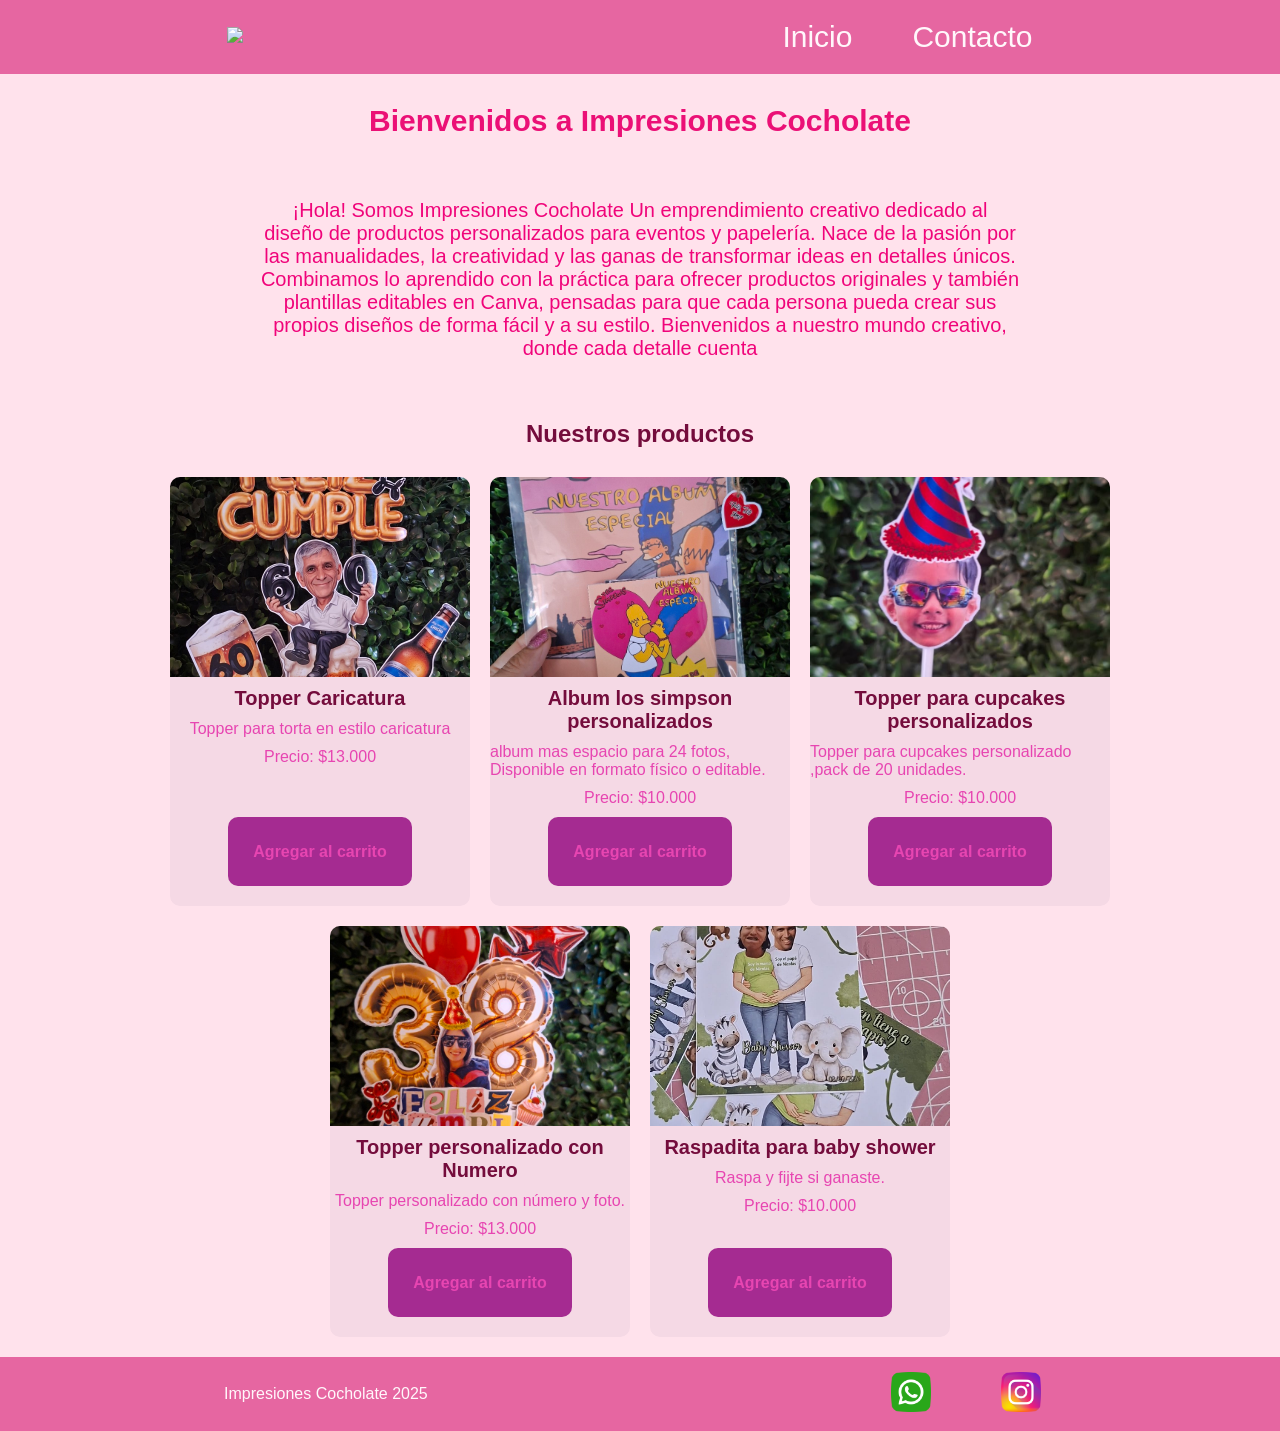
==== index.html @ 45a63f90 "inicia proyecto" ====
<!doctype html>
<html lang="en">
  <head>
    <meta charset="UTF-8" />
    <meta name="viewport" content="width=device-width, initial-scale=1.0" />
    <link
      href="https://fonts.googleapis.com/css2?family=Pacifico&display=swap"
      rel="stylesheet"
    />

    <link rel="stylesheet" href="./css/styles.css" />
    <title>Impresiones Cocholate</title>
  </head>
  <body>
    <header>
      <div class="div-logo">
        <a class="logo" href="./index.html">
          <img src="./img/LOGO..png" />
        </a>
      </div>

      <nav class="header-nav">
        <ul>
          <li>
            <a href="./index.html">Inicio</a>
          </li>
          <li>
            <a href="./page/contacto.html">Contacto</a>
          </li>
        </ul>
      </nav>
    </header>
    <main>
      <h1 class="titulo-home text-secondary">
        Bienvenidos a Impresiones Cocholate
      </h1>
      <p class="parrafo">
        ¡Hola! Somos Impresiones Cocholate Un emprendimiento creativo dedicado
        al diseño de productos personalizados para eventos y papelería. Nace de
        la pasión por las manualidades, la creatividad y las ganas de
        transformar ideas en detalles únicos. Combinamos lo aprendido con la
        práctica para ofrecer productos originales y también plantillas
        editables en Canva, pensadas para que cada persona pueda crear sus
        propios diseños de forma fácil y a su estilo. Bienvenidos a nuestro
        mundo creativo, donde cada detalle cuenta
      </p>

      <section>
        <h2 class="titulo-productos">Nuestros productos</h2>
        <div class="contenedor-tarjetas">
          <article class="card text-dark ">
            <img
              src="./img/topper caricatura.jpeg"
              alt="topper de caricatura"
            />
            <h3>Topper Caricatura</h3>
            <p>Topper para torta en estilo caricatura</p>
            <p>Precio: $13.000</p>
            <button class="btn bg-secondary text-dark">
              Agregar al carrito
            </button>
          </article>

          <article class="card text-dark ">
            <img
              src="./img/album los simpson.jpg"
              alt="Album personalizado los Simpson"
            />
            <h3>Album los simpson personalizados</h3>
            <p>
              album mas espacio para 24 fotos, Disponible en formato
              físico o editable.
            <p>Precio: $10.000</p>
            <button class="btn bg-secondary text-dark">
              Agregar al carrito
            </button>
          </article>

          <article class="card text-dark ">
            <img src="./img/topper cupcake.jpg" alt="topper para cupcake" />
            <h3>Topper para cupcakes personalizados</h3>
            <p>
              Topper para cupcakes personalizado ,pack de 20 unidades.
            </p>
            <p>Precio: $10.000</p>
            <button class="btn bg-secondary text-dark">
              Agregar al carrito
            </button>
          </article>

          <article class="card text-dark ">
            <img
              src="./img/topper personalizado numero.jpg"
              alt="topper personalizao con numero"
            />
            <h3>Topper personalizado con Numero</h3>
            <p>
              Topper personalizado con número y foto.
            </p>
            <p>Precio: $13.000</p>
            <button class="btn bg-secondary text-dark">
              Agregar al carrito
            </button>
          </article>

          <article class="card text-dark">
            <img
              src="./img/WhatsApp Image 2026-05-09 at 01.34.15.jpeg"
              alt="Raspadita para Baby shower"
            />
            <h3>Raspadita para baby shower</h3>
            <p>Raspa y fijte si ganaste.</p>
            <p>Precio: $10.000</p>
            <button class="btn bg-secondary text-dark">
              Agregar al carrito
            </button>
          </article>
        </div>
      </section>
    </main>
    <footer>
      <p>Impresiones Cocholate 2025</p>
      <nav>
        <ul class="footer-list">
          <li>
            <a href="https://wa.me/5491130013510" target="_blank">
            <img src="./img/whatsapp.png" alt="logo de whatsapp" /></li>
            </a>
          <li>
            <a href="https://www.instagram.com/cocholate2020/">
            <img src="./img/instagram.png" alt="logo de instagram" />
          
             </a>
             </li>
        </ul>
      </nav>
    </footer>
  </body>
</html>
---- css/styles.css ----
* {
  margin: 0;
  padding: 0;
  box-sizing: border-box;
}
html {
  font-size: 62.5%;
}
body {
  font-family: "Poppins", sans-serif;
  font-size: 1.6rem;
  background: #ffe2ec;
  color: rgb(240, 4, 122);

  display: flex;
  flex-direction: column;
  height: 100vh;
}

main {
  width: 80%;
  margin: auto;
  padding-bottom: 2rem;

  flex: 1;
  display: flex;
  flex-direction: column;
  align-items: center;
}
h1 {
  font-size: 3rem;
  font-weight: 800;
  line-height: 1.15;
  margin: 3rem 0;
  text-align: center;
}
h2 {
  color: rgb(116, 12, 60);
  font-size: 2.4rem;
  font-weight: 700;
  line-height: 1.15;
  text-align: center;
  margin: 3rem 0;
}
h3 {
  color: rgb(116, 12, 60);
  font-size: 2rem;
  font-weight: 700;
  line-height: 1.15;
  text-align: center;
}
.btn {
  border: none;
  font-size: 1.6rem;
  font-weight: bold;
  padding: 1.6em;
  border-radius: 1rem;
}

header,
footer {
  background: #e666a1;
  color: #fff7fb;
  width: 100%;
  display: flex;
  justify-content: space-around;
  align-items: center;
}
.logo img {
  width: 100px;
  display: block;
}

.logo,
.header-nav ul li a {
  text-decoration: none;
  font-size: 3rem;
  color: inherit;
  display: inline-block;
  padding: 2rem;
}
.header-nav {
  margin-right: 2rem;
}
.header-nav ul,
footer .footer-list {
  list-style: none;
  display: flex;
  gap: 2rem;
}

.footer-list li {
  padding: 1rem;
}

.footer-list img {
  width: 5rem;
  padding: 0.5rem;
}

.bg-primary {
  color: darkorchid;
}

.bg-secondary {
  background-color: rgb(165, 43, 145);
}

.text-dark {
  color: rgb(231, 69, 177);
}

.text-secondary {
  color: rgb(235, 16, 118);
}
/* HOME*/
.parrafo {
  width: 80%;
  text-align: center;
  font-size: 2rem;
  padding: 3rem;
}
.contenedor-tarjetas {
  margin-top: 2rem;
  display: flex;
  justify-content: center;
  flex-wrap: wrap;
  gap: 2rem;
}

.card {
  background-color: #f5d9e5;

  width: 30rem;
  padding-bottom: 2rem;

  display: flex;
  flex-direction: column;
  align-items: center;
  border-radius: 1rem;
  overflow: hidden;
  gap: 1rem;
}
.card img {
  width: 100%;
  height: 20rem;
  object-fit: cover;
}
.card .btn {
  margin-top: auto;
}
.titulo-contacto {
  margin: 2rem 0;
}

.form-contacto {
  background-color: #f5d9e5;
  color: rgb(248, 6, 155);
  width: 100%;
  max-width: 50rem;
  font-size: 2rem;
  padding: 3rem;
  border-radius: 1rem;
  margin-bottom: 4rem;

  box-shadow:
    rgba(0, 0, 0, 0.25) 0px 54px 55px,
    rgba(0, 0, 0, 0.12) 0px -12px 30px,
    rgba(0, 0, 0, 0.12) 0px 4px 6px,
    rgba(0, 0, 0, 0.17) 0px 12px 13px,
    rgba(0, 0, 0, 0.09) 0px -3px 5px;
}
.grupo-input {
  display: flex;
  flex-direction: column;
  gap: 0.8rem;
  margin-bottom: 2rem;
}
.grupo-input input,
.grupo-input textarea {
  border: none;
  background-color: transparent;
  border-bottom: solid 2px purple;
  margin-bottom: 3rem;
}
.grupo-input textarea {
  min-height: 10rem;
  resize: vertical;
}

@media (max-wdth: 600px) {
  header,
  footer {
    flex-direction: column;
  }
}
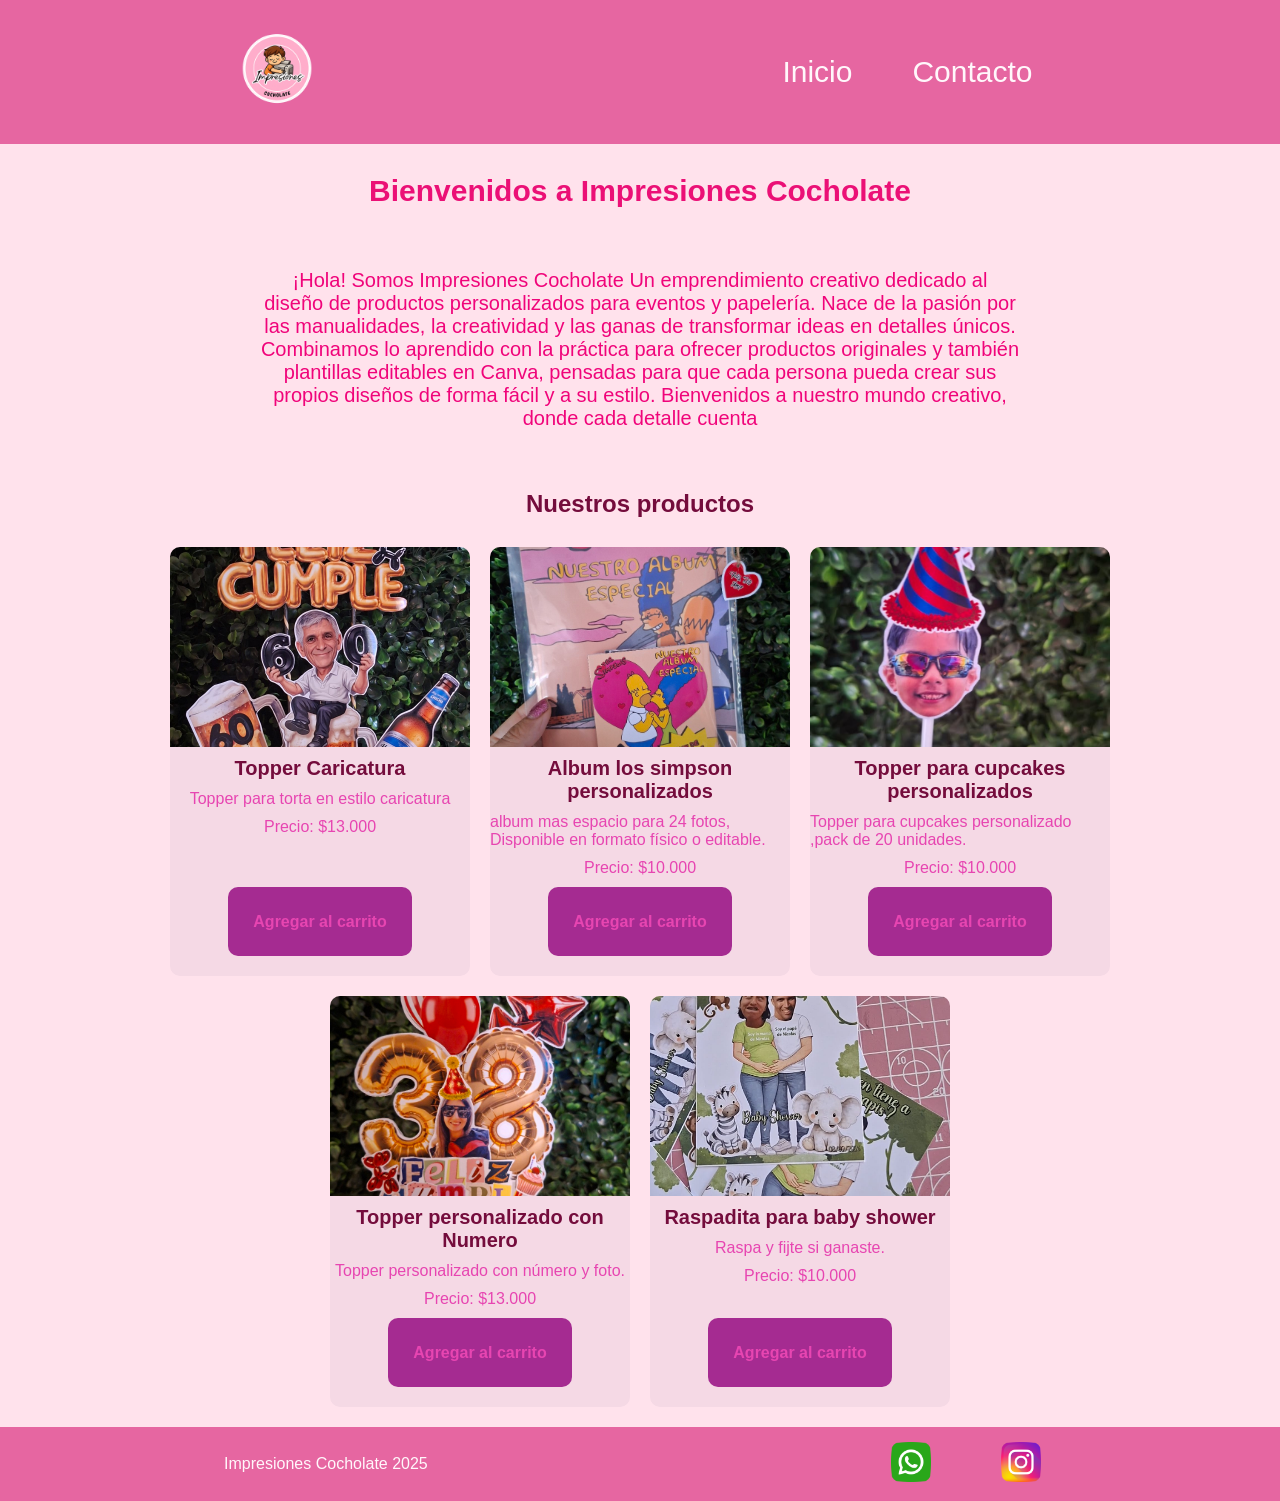
==== commit 1c808487: "corrijo imagen logo" ====
--- a/index.html
+++ b/index.html
@@ -15,7 +15,7 @@
     <header>
       <div class="div-logo">
         <a class="logo" href="./index.html">
-          <img src="./img/LOGO..png" />
+          <img src="./img/logo.png" />
         </a>
       </div>
 
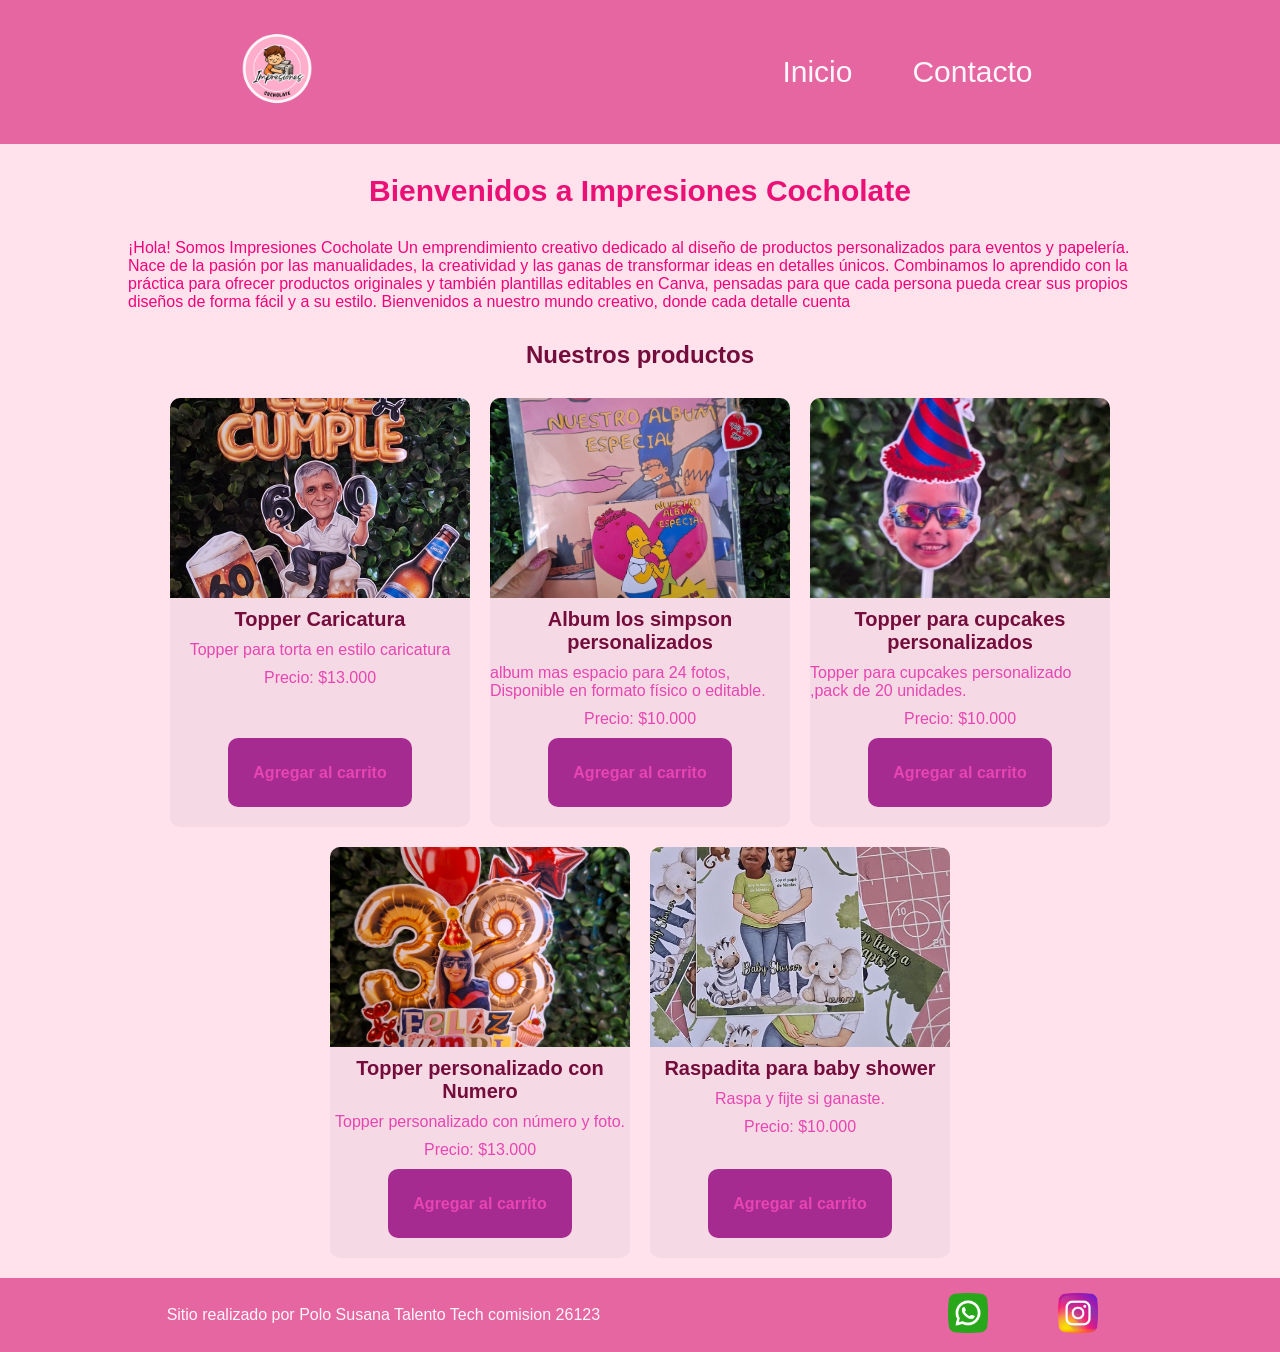
==== commit a564c18d: "correccion" ====
--- a/index.html
+++ b/index.html
@@ -119,7 +119,7 @@
       </section>
     </main>
     <footer>
-      <p>Impresiones Cocholate 2025</p>
+      <p>Sitio realizado por Polo Susana Talento Tech comision 26123</p>
       <nav>
         <ul class="footer-list">
           <li>
--- a/css/styles.css
+++ b/css/styles.css
@@ -114,12 +114,7 @@
   color: rgb(235, 16, 118);
 }
 /* HOME*/
-.parrafo {
-  width: 80%;
-  text-align: center;
-  font-size: 2rem;
-  padding: 3rem;
-}
+
 .contenedor-tarjetas {
   margin-top: 2rem;
   display: flex;
@@ -188,7 +183,7 @@
   resize: vertical;
 }
 
-@media (max-wdth: 600px) {
+@media (max-width: 600px) {
   header,
   footer {
     flex-direction: column;
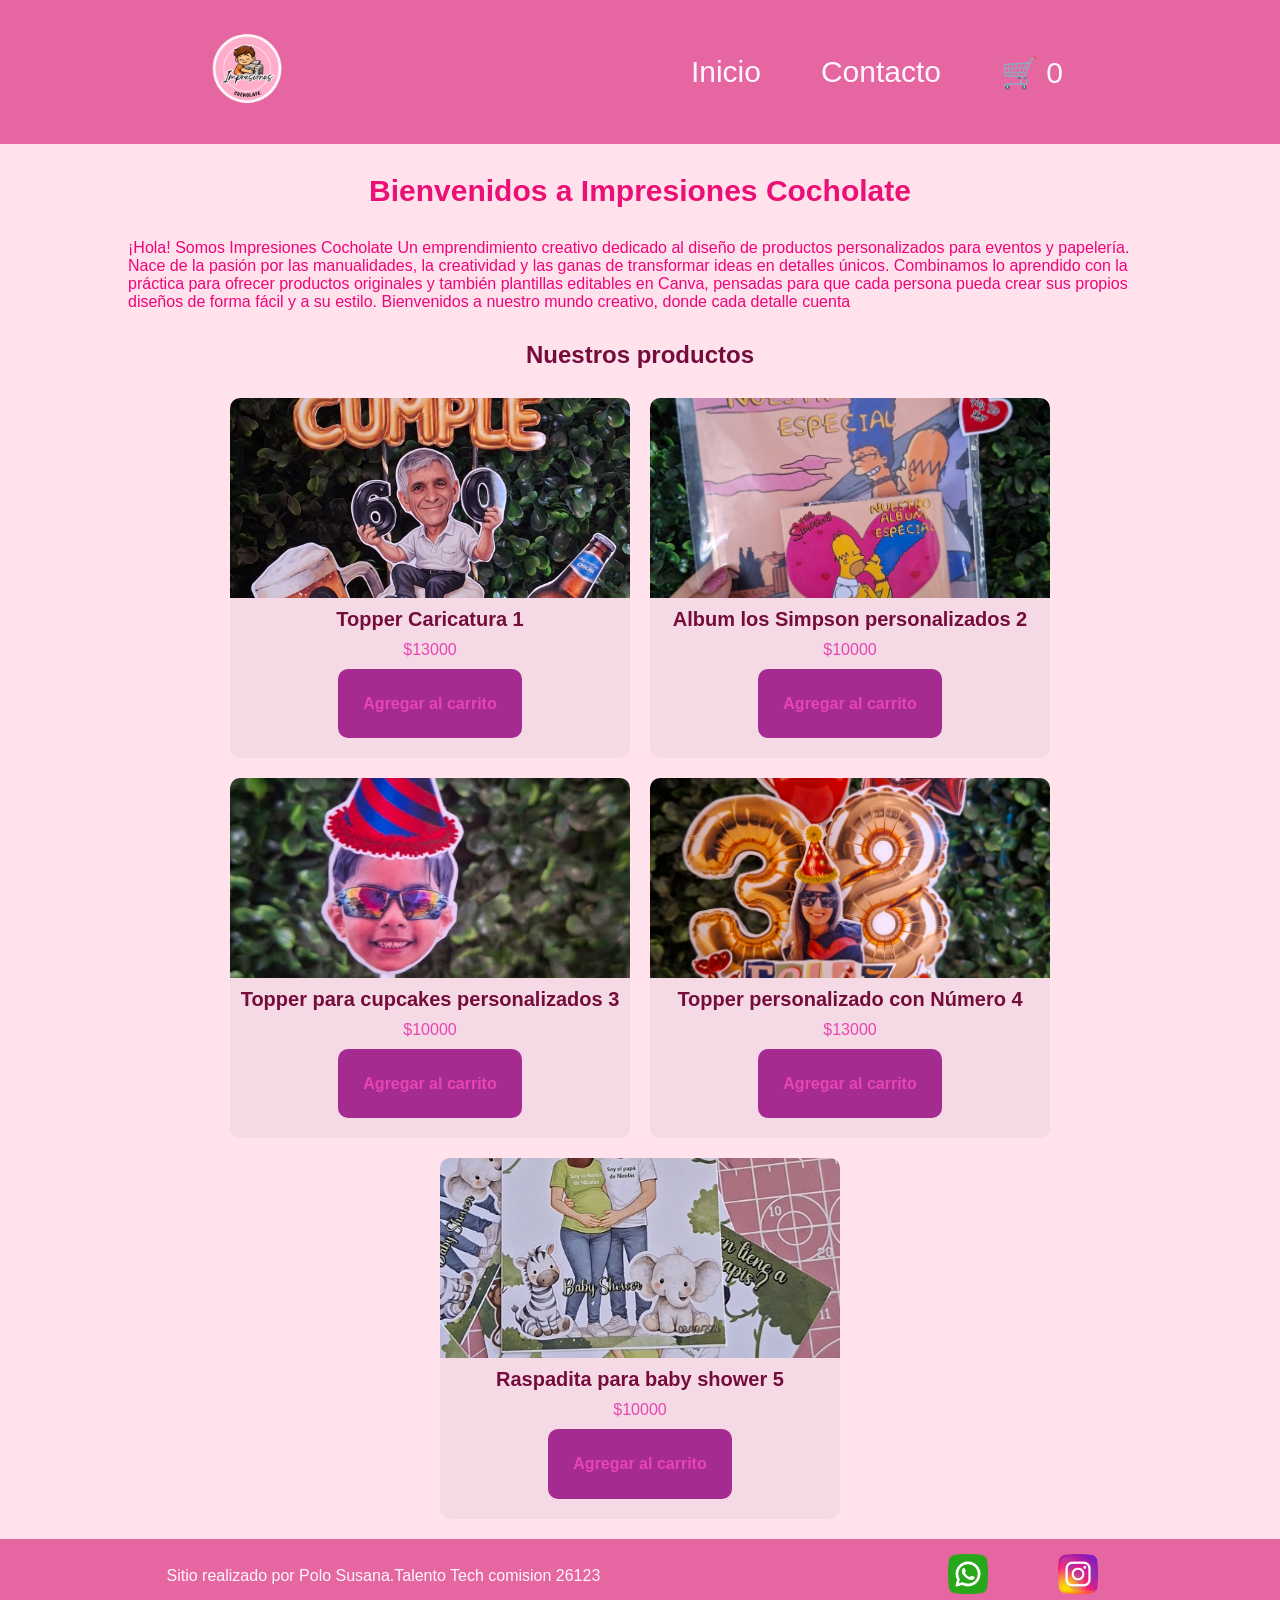
==== commit c2c0af03: "fix: ajustar rutas del footer en el carrito" ====
--- a/index.html
+++ b/index.html
@@ -25,10 +25,14 @@
             <a href="./index.html">Inicio</a>
           </li>
           <li>
-            <a href="./page/contacto.html">Contacto</a>
+            <a href="./pages/contacto.html">Contacto</a>
+          </li>
+          <li>
+            <a href="./pages/carrito.html" class="carrito-icono">🛒
+              <span id= "contador-carrito">0</span></a>
           </li>
         </ul>
-      </nav>
+      </nav>  
     </header>
     <main>
       <h1 class="titulo-home text-secondary">
@@ -47,79 +51,12 @@
 
       <section>
         <h2 class="titulo-productos">Nuestros productos</h2>
-        <div class="contenedor-tarjetas">
-          <article class="card text-dark ">
-            <img
-              src="./img/topper caricatura.jpeg"
-              alt="topper de caricatura"
-            />
-            <h3>Topper Caricatura</h3>
-            <p>Topper para torta en estilo caricatura</p>
-            <p>Precio: $13.000</p>
-            <button class="btn bg-secondary text-dark">
-              Agregar al carrito
-            </button>
-          </article>
 
-          <article class="card text-dark ">
-            <img
-              src="./img/album los simpson.jpg"
-              alt="Album personalizado los Simpson"
-            />
-            <h3>Album los simpson personalizados</h3>
-            <p>
-              album mas espacio para 24 fotos, Disponible en formato
-              físico o editable.
-            <p>Precio: $10.000</p>
-            <button class="btn bg-secondary text-dark">
-              Agregar al carrito
-            </button>
-          </article>
-
-          <article class="card text-dark ">
-            <img src="./img/topper cupcake.jpg" alt="topper para cupcake" />
-            <h3>Topper para cupcakes personalizados</h3>
-            <p>
-              Topper para cupcakes personalizado ,pack de 20 unidades.
-            </p>
-            <p>Precio: $10.000</p>
-            <button class="btn bg-secondary text-dark">
-              Agregar al carrito
-            </button>
-          </article>
-
-          <article class="card text-dark ">
-            <img
-              src="./img/topper personalizado numero.jpg"
-              alt="topper personalizao con numero"
-            />
-            <h3>Topper personalizado con Numero</h3>
-            <p>
-              Topper personalizado con número y foto.
-            </p>
-            <p>Precio: $13.000</p>
-            <button class="btn bg-secondary text-dark">
-              Agregar al carrito
-            </button>
-          </article>
-
-          <article class="card text-dark">
-            <img
-              src="./img/WhatsApp Image 2026-05-09 at 01.34.15.jpeg"
-              alt="Raspadita para Baby shower"
-            />
-            <h3>Raspadita para baby shower</h3>
-            <p>Raspa y fijte si ganaste.</p>
-            <p>Precio: $10.000</p>
-            <button class="btn bg-secondary text-dark">
-              Agregar al carrito
-            </button>
-          </article>
-        </div>
+        <div id="contenedor-tarjetas" class="contenedor-tarjetas"> </div>
       </section>
     </main>
     <footer>
-      <p>Sitio realizado por Polo Susana Talento Tech comision 26123</p>
+      <p>Sitio realizado por Polo Susana.Talento Tech comision 26123</p>
       <nav>
         <ul class="footer-list">
           <li>
@@ -134,6 +71,7 @@
              </li>
         </ul>
       </nav>
-    </footer>
+    </footer> 
+    <script  src="./js/index.js" type="module"></script>
   </body>
 </html>
--- a/css/styles.css
+++ b/css/styles.css
@@ -55,6 +55,18 @@
   font-weight: bold;
   padding: 1.6em;
   border-radius: 1rem;
+}
+.btn-elimar-carrito {
+  background-color: #e666a1;
+  border: 2px salmon;
+}
+
+.btn-vaciar-carrito {
+  background-color: #e666a1;
+  border: black;
+}
+.btn-vaciar-carrito:hover {
+  background-color: #f5d9e5;
 }
 
 header,
@@ -87,6 +99,7 @@
   list-style: none;
   display: flex;
   gap: 2rem;
+  align-items: center;
 }
 
 .footer-list li {
@@ -126,7 +139,7 @@
 .card {
   background-color: #f5d9e5;
 
-  width: 30rem;
+  width: 40rem;
   padding-bottom: 2rem;
 
   display: flex;
@@ -183,6 +196,15 @@
   resize: vertical;
 }
 
+.mensaje-carrito-vacio {
+  font-size: 2.5rem;
+  text-align: center;
+  margin-top: 2rem;
+}
+.accines-carrito {
+  margin-top: 2rem;
+}
+
 @media (max-width: 600px) {
   header,
   footer {
